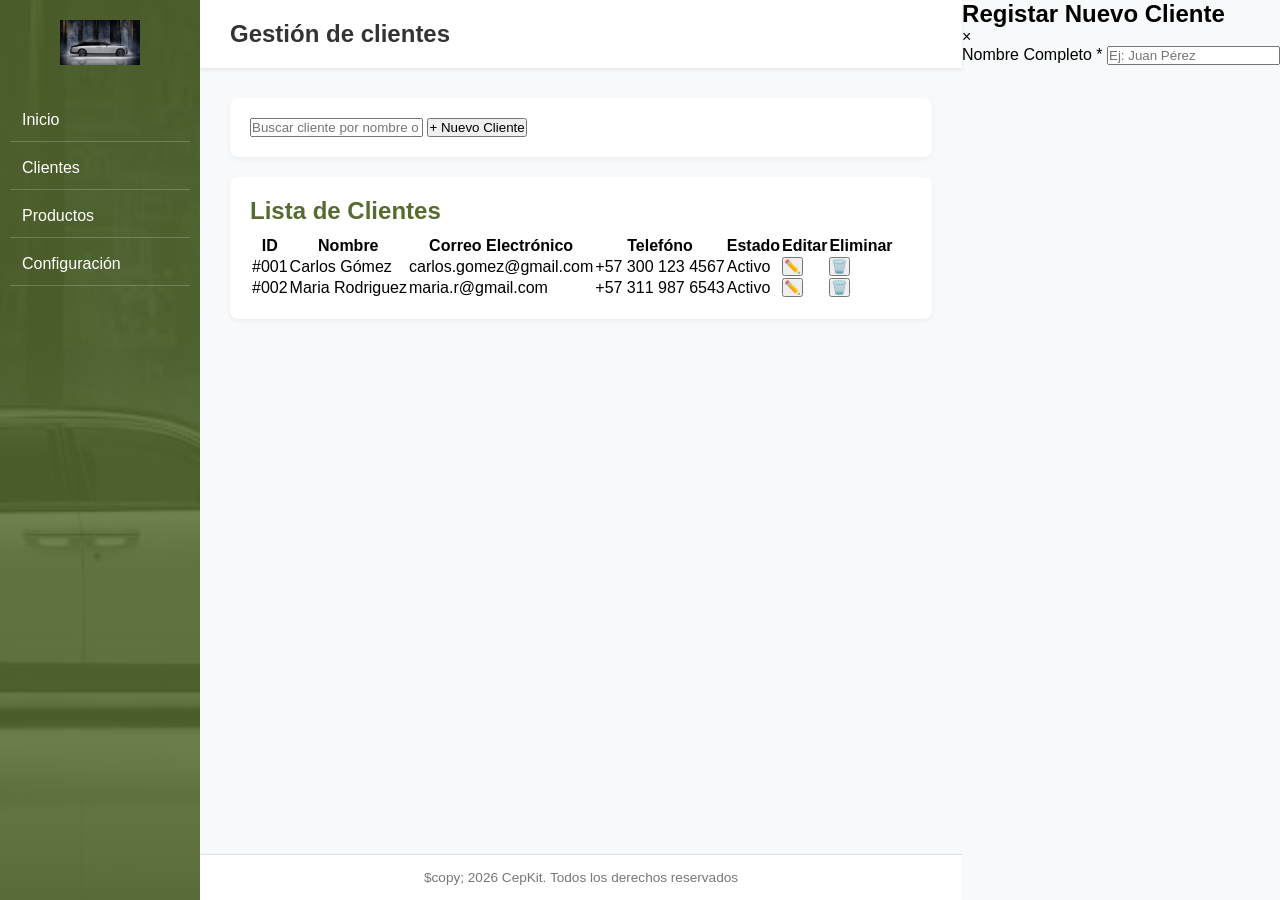
==== clientes.html @ f62fd81e "first commit" ====
<!DOCTYPE html>
<html lang="es">
<head>
    <meta charset="UTF-8">
    <meta name="viewport" content="width=device-width, initial-scale=1.0">
    <title>CepKit</title>
    <link rel="stylesheet" href="CSS/inicio.css">
    <link rel="stylesheet" href="CSS/clientes.css">
</head>
<body>
    
    <!-- Menú lateral navegable-->
     <nav class="menu">
        <div class="logo">
            <img src="images/images.jpg" alt="logo de CepKit">
        </div>
        <ul>
            <li><a href="index.html">Inicio</a></li>
            <li><a href="clientes.html" class="active">Clientes</a></li>
            <li><a href="productos.html">Productos</a></li>
            <li><a href="configuración.html">Configuración</a></li>
        </ul>
     </nav>

     <!--Contenedor principal de la derecha-->
     <div class="main-wrapper">

        <!-- Banner superior-->
         <header class="banner">
            <h1>Gestión de clientes</h1>
         </header>

     <!--Contenido principal -->
     <main class="content">

        <!--Acciones y filtro-->
        <section class="actions-bar card">
            <input type="text" placeholder="Buscar cliente por nombre o teléfono..." class="search-input">
            <!--Botón que abre la ventana emergente-->
            <button class="btn btn-primary" onclick="openmodal()">+ Nuevo Cliente</button>
        </section>

        <!--Tabla de Clientes-->
        <section class="card table-container">
            <h2>Lista de Clientes</h2>
            <table class="data-table">
                <thead>
                    <tr>
                        <th>ID</th>
                        <th>Nombre</th>
                        <th>Correo Electrónico</th>
                        <th>Telefóno</th>
                        <th>Estado</th>
                        <th>Editar</th>
                        <th>Eliminar</th>
                    </tr>
                </thead>
                <tbody>
                    <tr>
                        <td>#001</td>
                        <td>Carlos Gómez</td>
                        <td>carlos.gomez@gmail.com</td>
                        <td>+57 300 123 4567</td>
                        <td><spam class="badge badge-success">Activo</spam></td>
                        <td>
                            <button class="btn-icon">✏️ </button>
                        </td>
                        <td>
                            <button class="btn-icon btn-danger">🗑️</button>
                        </td>
                    </tr>
                    <tr>
                        <td>#002</td>
                        <td>Maria Rodriguez</td>
                        <td>maria.r@gmail.com</td>
                        <td>+57 311 987 6543</td>
                        <td><spam class="badge badge-success">Activo</spam></td>
                        <td>
                            <button class="btn-icon">✏️ </button>
                        </td>
                        <td>
                            <button class="btn-icon btn-danger">🗑️</button>
                        </td>
                    </tr>

                </tbody>
            </table>
        </section>

     </main>
     <!--Pie de página-->
     <footer>
        <p>$copy; 2026 CepKit. Todos los derechos reservados</p>
     </footer>

     </div>

     <!--Ventana Emergente (Modal) para registrar Cliente-->
     <div id="modalCliente" class="modal">
        <div class="model-header">
            <h2>Registar Nuevo Cliente</h2>
            <spam class="close-btn" onclick="closeModal()">&times;</spam>
        </div>

        <form id="form-cliente" onsubmit="guardarCliente(event)">
            <div class="modal.body">
                <label for="nombre">Nombre Completo *</label>
                <input type="text" id="nombre" placeholder="Ej: Juan Pérez" required>
            </div>
            
        </form>
     </div>
</body>
</html>
---- CSS/inicio.css ----
*{
    margin: 0;
    padding: 0;
    box-sizing: border-box;
}

body{
    font-family: Arial, Helvetica, sans-serif;
    display: flex;
    background-color: #f8f9fa;
    min-height: 100vh;
}

/* --- Menú Lateral ---*/
.menu{
    background-image: linear-gradient(rgba(85,107,47,0.85), rgba(85,107,47,0.85)),url("../images/images.jpg");
    background-size: cover;
    background-position: center;
    width: 200px;
    min-width: 200px;
    height: 100vh;
    position: sticky;
    top: 0;
    padding: 20px 10px;
}

.logo{
    text-align: center;
    margin-bottom: 30px;
}

.logo img {
    width: 80px;
    height: auto;
}

.menu ul{
    list-style: 5px;
}

.menu ul li{
    margin-bottom: 5px;
    border-bottom: 0.5px solid rgba(255,255,255,0.2);
}

.menu ul li a {
    display: block;
    color: white;
    text-decoration: none;
    padding: 12px;
    border-radius: 5px;
    transition: background-color 0.3s ease;
}

.menu ul li a:hover {
    background-color: rgba(34, 139, 34, 0.5px);
}

/*--- Estructura Contenido Principal ---*/

.main-wrapper {
    flex: 1;
    display: flex;
    flex-direction: column;
    min-height: 100vh;
}

/*--- Header / Banner ---*/

.banner {
    background-color: #ffffff;
    padding: 20px 30px;
    box-shadow: 0px 2px 4px rgba(0, 0, 0, 0.08);
    display: flex;
    align-items: center;
}

.banner h1 {
    font-size: 1.5rem;
    color: #333;
}

/*--- Sección de Contenido ---*/
.content {
    padding: 30px;
    flex:1;
}

.card{
    background-color: #ffffff;
    padding: 20px;
    border-radius: 8px;
    box-shadow: 0 2px 5px rgba(0,0,0, 0.05);
    margin-bottom: 20px;
}

.card h2, .card h3 {
    margin-bottom: 10px;
    color: #556b2f;
}

.card p {
    color: #666;
    line-height: 1.5;
}

.grid-card {
    display: grid;
    grid-template-columns: repeat(auto-fit,minmax(220px, 1fr));
    gap: 20px;
}

/*--- Footer ---*/
footer {
    background-color: #ffffff;
    text-align: center;
    padding: 15px;
    font-size: 0.85rem;
    color: #777;
    border-top: 1px solid #e0e0e0;
}

.formulario p {
    color: #556b2f;
    text-align: center;
}

.formulario form {
    display: flex;
    flex-direction: column;
    gap: 2px;
}

.formulario form label {
    width: 100%;
    font-weight: 200;
}

.formulario form input, select {
    width: 100%;
    padding: 8px;
    border: 1px solid #ccc;
    border-radius: 5px;
}

.formulario form p {
    text-align: left;
}

.formulario form a {
    color: #a52a2a;
    text-decoration: none;
    font-weight: bold;
}

.formulario form a:hover {
    text-decoration: underline;
}

.botones {
    display: flex;
    margin-top: 20px;
}

.botones input [type="submit"] {
    background-color: #a52a2a;
    color: white;
    border: none;
}

.botones input[type="submit"]:hover {
    background-color: #8b2424;
}

.botones input [type="resert"] {
    background-color: white;
    color: #a52a2a;
    border: 1px solid #a52a2a;
}

.botones input[type="resert"]:hover {
    background-color: #8b2424;
}

.panel-izquierda {
    background-image: url("../images/images.jpg");
    background-size: cover;
    background-position: center;
}
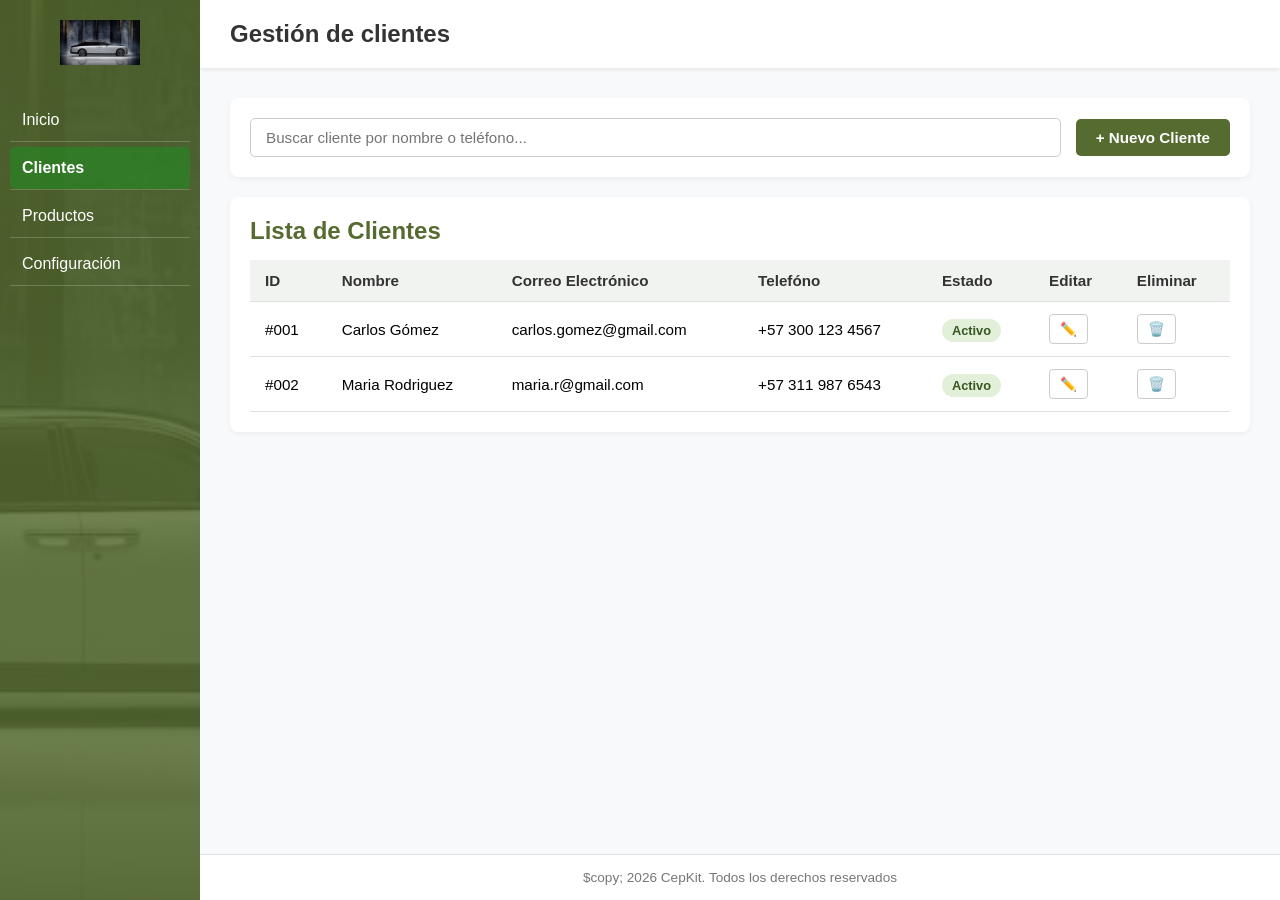
==== commit 0a8cbd85: "Actualizar" ====
--- a/clientes.html
+++ b/clientes.html
@@ -107,8 +107,33 @@
                 <label for="nombre">Nombre Completo *</label>
                 <input type="text" id="nombre" placeholder="Ej: Juan Pérez" required>
             </div>
-            
         </form>
      </div>
+
+     <!--Script sencillo para interactuar con la vnetana-->
+     <script>
+        function openmodal() {
+            document.getElementById("modalCliente").style.display = "flex";
+        }
+
+        function closeModal(){
+            document.getElementById("modalCliente").style.display = "none";
+        }
+
+        //Cierra la ventana si se hace cick fuera del contenido
+        window.onclick= function(event){
+            const modal = document.getElementById("modalCliente");
+            if(event.target === modal) {
+                closeModal()
+            }
+        }
+
+        function guardarCliente(event) {
+            event.preventDefault();
+            alert("¡Cliente guardado exitosamente");
+            closeModal();
+            document.getElementById("formCliente").resert();
+        }
+     </script>
 </body>
 </html>
--- a/CSS/clientes.css
+++ b/CSS/clientes.css
@@ -0,0 +1,228 @@
+.actions-bar {
+    display: flex;
+    justify-content: space-between;
+    align-items: center;
+    gap: 15px;
+    flex-wrap: wrap;
+}
+
+.search-input {
+    flex: 1;
+    min-width: 250px;
+    padding: 10px 15px;
+    border: 1px solid #ccc;
+    border-radius: 5px;
+    font-size: 0.95rem;
+    outline: none;
+    transition: border-color 0.3s;
+}
+
+.search-input:focus {
+    border-color: #556B2F;
+}
+
+/* --- Botones --- */
+.btn {
+    padding: 10px 20px;
+    border: none;
+    border-radius: 5px;
+    font-size: 0.95rem;
+    font-weight: bold;
+    cursor: pointer;
+    transition: background-color 0.3s ease;
+}
+
+.btn-primary {
+    background-color: #556B2F;
+    color: white;
+}
+
+.btn-primary:hover {
+    background-color: #3e4f22;
+}
+
+.btn-icon {
+    padding: 6px 10px;
+    border: 1px solid #ccc;
+    background-color: #fff;
+    border-radius: 4px;
+    cursor: pointer;
+    font-size: 0.85rem;
+    margin-right: 4px;
+    transition: background-color 0.2s;
+}
+
+.btn-icon:hover {
+    background-color: #f0f0f0;
+}
+
+.btn-danger:hover {
+    background-color: #ffe6e6;
+    border-color: #d9534f;
+    color: #d9534f;
+}
+
+/* --- Tabla de Datos --- */
+.table-container {
+    overflow-x: auto;
+}
+
+.data-table {
+    width: 100%;
+    border-collapse: collapse;
+    margin-top: 15px;
+    font-size: 0.95rem;
+  
+}
+
+.data-table th,
+.data-table td {
+    padding: 12px 15px;
+    text-align: left;
+    border-bottom: 1px solid #e0e0e0;
+}
+
+.data-table th {
+    background-color: #f1f3f0;
+    color: #333;
+    font-weight: bold;
+}
+
+.data-table tbody tr:hover {
+    background-color: #f9fbf8;
+}
+
+/* --- Etiquetas de estado (Badges) --- */
+.badge {
+    padding: 4px 10px;
+    border-radius: 12px;
+    font-size: 0.8rem;
+    font-weight: bold;
+}
+
+.badge-success {
+    background-color: #e2f0d9;
+    color: #385723;
+}
+
+.badge-warning {
+    background-color: #fff2cc;
+    color: #b25900;
+}
+
+/* --- Marcador de enlace activo en menú --- */
+.menu ul li a.active {
+    background-color: rgba(34, 139, 34, 0.6);
+    font-weight: bold;
+}
+
+/* --- VENTANA EMERGENTE (MODAL) --- */
+.modal {
+    display: none; /* Oculto por defecto */
+    position: fixed;
+    top: 0;
+    left: 0;
+    width: 100%;
+    height: 100%;
+    background-color: rgba(0, 0, 0, 0.5); /* Fondo oscuro semitransparente */
+    justify-content: center;
+    align-items: center;
+    z-index: 1000;
+}
+
+.modal-content {
+    background-color: #ffffff;
+    width: 90%;
+    max-width: 500px;
+    border-radius: 8px;
+    box-shadow: 0 4px 15px rgba(0, 0, 0, 0.2);
+    overflow: hidden;
+    animation: fadeIn 0.3s ease;
+}
+
+/* Animación de entrada */
+@keyframes fadeIn {
+    from {
+        opacity: 0;
+        transform: translateY(-20px);
+    }
+    to {
+        opacity: 1;
+        transform: translateY(0);
+    }
+}
+
+.modal-header {
+    background-color: #556B2F;
+    color: white;
+    padding: 15px 20px;
+    display: flex;
+    justify-content: space-between;
+    align-items: center;
+}
+
+.modal-header h2 {
+    font-size: 1.2rem;
+    margin: 0;
+}
+
+.close-btn {
+    font-size: 1.5rem;
+    cursor: pointer;
+    color: white;
+    transition: color 0.2s;
+}
+
+.close-btn:hover {
+    color: #ddd;
+}
+
+.modal-body {
+    padding: 20px;
+}
+
+.form-group {
+    margin-bottom: 15px;
+}
+
+.form-group label {
+    display: block;
+    margin-bottom: 5px;
+    font-weight: bold;
+    color: #333;
+    font-size: 0.9rem;
+}
+
+.form-group input,
+.form-group select {
+    width: 100%;
+    padding: 10px;
+    border: 1px solid #ccc;
+    border-radius: 5px;
+    font-size: 0.95rem;
+    outline: none;
+    transition: border-color 0.3s;
+}
+
+.form-group input:focus,
+.form-group select:focus {
+    border-color: #556B2F;
+}
+
+.modal-footer {
+    padding: 15px 20px;
+    background-color: #f8f9fa;
+    display: flex;
+    justify-content: flex-end;
+    gap: 10px;
+    border-top: 1px solid #e0e0e0;
+}
+
+.btn-secondary {
+    background-color: #6c757d;
+    color: white;
+}
+
+.btn-secondary:hover {
+    background-color: #5a6268;
+}
